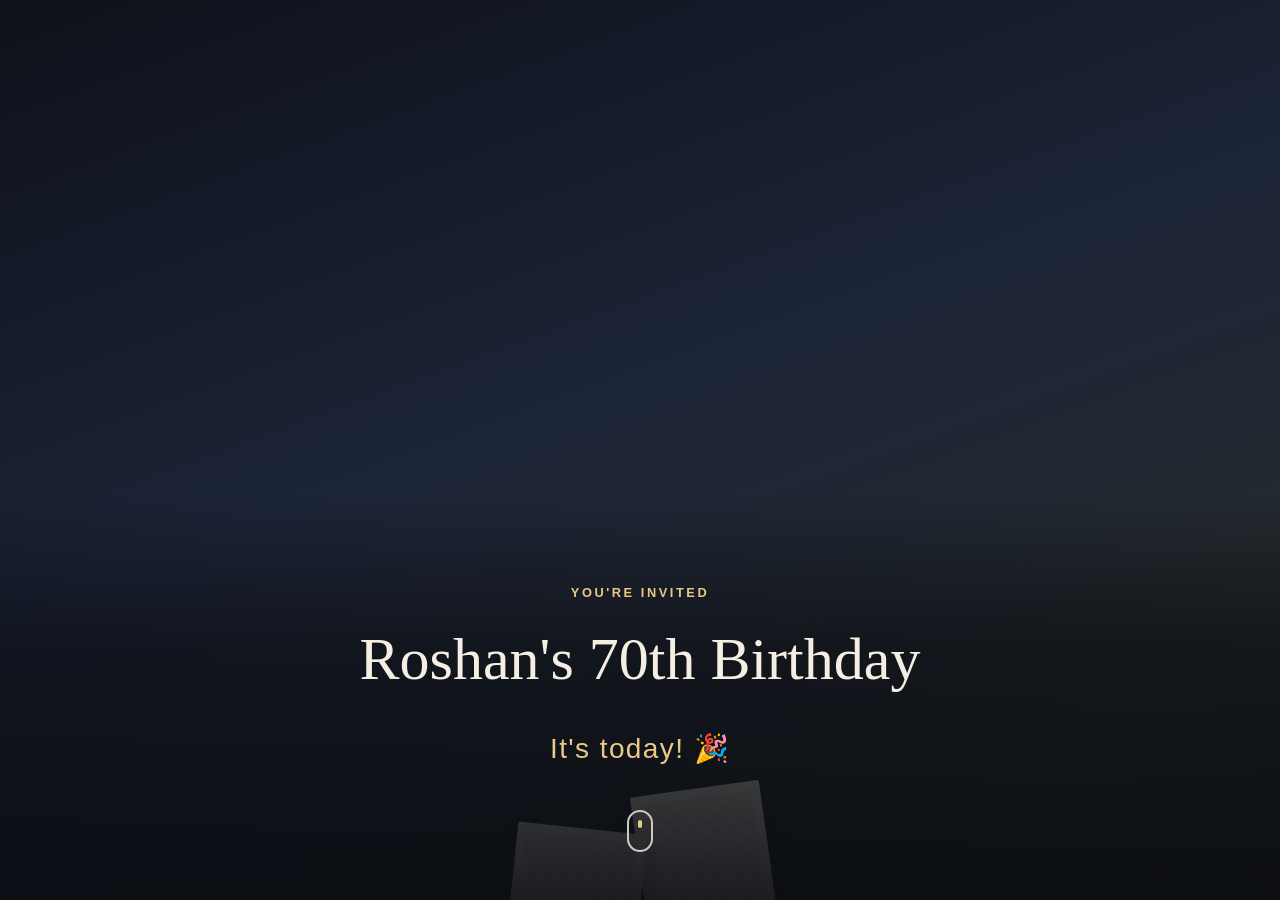
==== index.html @ 78802f28 "Add birthday landing page, admin dashboard, and Apps Script backend - index.html/css/js: hero countd" ====
<!DOCTYPE html>
<html lang="en">
<head>
<meta charset="UTF-8">
<meta name="viewport" content="width=device-width, initial-scale=1.0">
<title>Roshan's 70th Birthday</title>
<meta name="description" content="You're invited to Roshan's 70th Birthday, 2 August 2026. RSVP by 19 July 2026.">
<link rel="stylesheet" href="css/styles.css">
</head>
<body>

  <!-- Sticky confirmation banner, hidden until an RSVP exists in localStorage -->
  <div id="sticky-banner" class="sticky-banner" hidden>
    <span>&#9989; Your RSVP is confirmed. See you 2 August!</span>
    <button type="button" id="banner-view-details" class="banner-link">View details</button>
  </div>

  <main id="scroll-container" class="scroll-container">

    <!-- FOLD 1: HERO -->
    <section id="hero" class="fold hero" aria-label="Invitation">
      <!-- Host: drop the real photo at assets/hero.jpg. Falls back to a gradient if missing. -->
      <div id="hero-media" class="hero-media hero-media--fallback"></div>
      <div class="hero-overlay">
        <div class="hero-content">
          <p class="eyebrow">You're invited</p>
          <h1 class="hero-heading">Roshan's 70th Birthday</h1>
          <div id="hero-countdown" class="countdown countdown--hero" aria-live="polite">
            <span class="countdown-loading">Loading countdown...</span>
          </div>
        </div>
        <div class="scroll-indicator" aria-hidden="true">
          <span class="scroll-indicator-mouse"></span>
        </div>
      </div>
    </section>

    <!-- FOLD 2: DETAILS -->
    <section id="details" class="fold details" aria-label="Event details">
      <div class="details-collage" aria-hidden="true">
        <!-- Host: real photos go in assets/collage1.jpg, assets/collage2.jpg, assets/collage3.jpg, assets/collage4.jpg -->
        <div class="polaroid polaroid--1"><div class="polaroid-frame"></div></div>
        <div class="polaroid polaroid--2"><div class="polaroid-frame"></div></div>
        <div class="polaroid polaroid--3"><div class="polaroid-frame"></div></div>
        <div class="polaroid polaroid--4"><div class="polaroid-frame"></div></div>
      </div>

      <div class="details-content">
        <h2 class="section-heading">Details</h2>
        <ul class="details-list">
          <li><span class="details-icon" aria-hidden="true">&#128197;</span> 2 August 2026, 1:00 PM</li>
          <li><span class="details-icon" aria-hidden="true">&#128205;</span> 95 The Commenarra Parkway, Turramurra, New South Wales</li>
          <li><span class="details-icon" aria-hidden="true">&#9989;</span> RSVP by 19 July 2026 (to Tamara)</li>
        </ul>

        <div id="rsvp-countdown" class="countdown countdown--rsvp" aria-live="polite">
          <p class="countdown-label">RSVP deadline</p>
          <span class="countdown-loading">Loading countdown...</span>
        </div>

        <button type="button" id="rsvp-button" class="btn btn-primary" aria-haspopup="dialog">
          RSVP Now
        </button>
      </div>
    </section>

    <!-- ATTENDING SECTION -->
    <section id="attending" class="fold attending" aria-label="Attending guests">
      <div class="attending-content">
        <h2 class="section-heading">&#127881; Attending</h2>
        <ul id="attendee-list" class="attendee-list" aria-live="polite">
          <li class="attendee-loading">Loading guest list...</li>
        </ul>
      </div>
    </section>

    <!-- MAP SECTION -->
    <section id="map" class="fold map-section" aria-label="Location map">
      <h2 class="section-heading section-heading--map">Find us</h2>
      <div class="map-embed-wrap">
        <iframe
          class="map-embed"
          src=""
          data-src-config="MAP_EMBED_URL"
          loading="lazy"
          title="Map showing the event location at 95 The Commenarra Parkway, Turramurra, New South Wales"
          referrerpolicy="no-referrer-when-downgrade">
        </iframe>
      </div>
    </section>

  </main>

  <!-- RSVP MODAL -->
  <div id="rsvp-modal-backdrop" class="modal-backdrop" hidden>
    <div id="rsvp-modal" class="modal" role="dialog" aria-modal="true" aria-labelledby="rsvp-modal-title">
      <button type="button" id="modal-close" class="modal-close" aria-label="Close">&times;</button>
      <div id="modal-body" class="modal-body">
        <!-- Populated dynamically by main.js: RSVP form or post-confirmation screen -->
      </div>
    </div>
  </div>

  <script src="js/config.js"></script>
  <script src="js/main.js"></script>
</body>
</html>
---- css/styles.css ----
/* ===========================================================
   Roshan's 70th Birthday - Styles
   Palette: deep charcoal/navy base, warm gold accent, cream text
   =========================================================== */

:root {
  --color-bg: #12161f;
  --color-bg-alt: #1a2030;
  --color-navy: #1c2438;
  --color-gold: #d4af6a;
  --color-gold-bright: #e8c987;
  --color-cream: #f5efe3;
  --color-cream-dim: #cfc9bd;
  --color-error: #e08a7d;
  --color-success: #8fbf9f;

  --font-serif: Georgia, 'Iowan Old Style', 'Palatino Linotype', 'Book Antiqua', serif;
  --font-sans: -apple-system, BlinkMacSystemFont, 'Segoe UI', Roboto, Helvetica, Arial, sans-serif;

  --banner-height: 44px;
  --transition-fast: 0.2s ease;
  --transition-med: 0.4s ease;
}

* {
  box-sizing: border-box;
}

html, body {
  margin: 0;
  padding: 0;
  height: 100%;
}

body {
  background: var(--color-bg);
  color: var(--color-cream);
  font-family: var(--font-sans);
  line-height: 1.5;
  padding-top: 0;
}

body.has-banner {
  padding-top: var(--banner-height);
}

h1, h2, h3 {
  font-family: var(--font-serif);
  font-weight: 400;
  margin: 0;
}

button {
  font-family: inherit;
}

a {
  color: var(--color-gold-bright);
}

/* ===========================================================
   Scroll container / snap behaviour
   =========================================================== */

.scroll-container {
  height: 100vh;
  overflow-y: auto;
  scroll-snap-type: y mandatory;
  scroll-behavior: smooth;
}

body.has-banner .scroll-container {
  height: calc(100vh - var(--banner-height));
}

.fold {
  min-height: 100vh;
  width: 100%;
  scroll-snap-align: start;
  scroll-snap-stop: normal;
  position: relative;
  display: flex;
  flex-direction: column;
  justify-content: center;
}

/* Sections taller than viewport (details on short screens) should not trap
   the user under mandatory snap; switch lower folds to proximity so the
   user can keep scrolling past them, while fold1 -> fold2 stays a snappy
   mandatory jump. */
@media (max-height: 700px) {
  .scroll-container {
    scroll-snap-type: y proximity;
  }
}

/* ===========================================================
   Sticky banner
   =========================================================== */

.sticky-banner {
  position: fixed;
  top: 0;
  left: 0;
  right: 0;
  height: var(--banner-height);
  z-index: 500;
  background: var(--color-gold);
  color: var(--color-bg);
  display: flex;
  align-items: center;
  justify-content: center;
  gap: 0.75rem;
  font-size: 0.85rem;
  font-weight: 600;
  padding: 0 1rem;
  text-align: center;
  flex-wrap: wrap;
}

/* display: flex above would otherwise override the browser's [hidden] rule */
.sticky-banner[hidden] {
  display: none;
}

.banner-link {
  background: none;
  border: none;
  border-bottom: 1px solid var(--color-bg);
  color: var(--color-bg);
  cursor: pointer;
  font-size: 0.85rem;
  font-weight: 700;
  padding: 0;
}

/* ===========================================================
   Hero (Fold 1)
   =========================================================== */

.hero {
  background-color: var(--color-bg);
  overflow: hidden;
}

.hero-media {
  position: absolute;
  inset: 0;
  background-size: cover;
  background-position: center;
  z-index: 0;
}

.hero-media--fallback {
  background-image: linear-gradient(160deg, #0d1119 0%, #1c2438 45%, #2a2f24 100%);
}

.hero-media--photo {
  background-image: var(--hero-photo-url);
}

.hero-overlay {
  position: relative;
  z-index: 1;
  min-height: 100vh;
  display: flex;
  flex-direction: column;
  justify-content: flex-end;
  background: linear-gradient(to bottom, rgba(10, 12, 18, 0) 55%, rgba(10, 12, 18, 0.65) 72%, rgba(10, 12, 18, 0.92) 100%);
  padding: 2rem 1.5rem 3rem;
}

.hero-content {
  max-width: 800px;
  margin: 0 auto;
  width: 100%;
  text-align: center;
}

.eyebrow {
  color: var(--color-gold-bright);
  text-transform: uppercase;
  letter-spacing: 0.2em;
  font-size: 0.8rem;
  font-weight: 600;
  margin: 0 0 0.75rem;
}

.hero-heading {
  font-size: clamp(2rem, 7vw, 3.75rem);
  color: var(--color-cream);
  margin-bottom: 1.5rem;
  text-wrap: balance;
}

.countdown--hero {
  font-size: clamp(1.1rem, 4vw, 1.75rem);
  letter-spacing: 0.05em;
  color: var(--color-gold-bright);
  font-variant-numeric: tabular-nums;
}

.countdown-loading {
  color: var(--color-cream-dim);
  font-size: 1rem;
}

.countdown-unit {
  display: inline-block;
}

.countdown-final {
  font-size: clamp(1.3rem, 5vw, 2rem);
  color: var(--color-gold-bright);
}

.scroll-indicator {
  display: flex;
  justify-content: center;
  margin-top: 2.5rem;
}

.scroll-indicator-mouse {
  width: 26px;
  height: 42px;
  border: 2px solid var(--color-cream-dim);
  border-radius: 14px;
  position: relative;
  display: block;
}

.scroll-indicator-mouse::before {
  content: '';
  position: absolute;
  top: 8px;
  left: 50%;
  width: 4px;
  height: 8px;
  background: var(--color-gold-bright);
  border-radius: 2px;
  transform: translateX(-50%);
  animation: scroll-dot 1.6s ease infinite;
}

@keyframes scroll-dot {
  0% { opacity: 1; top: 8px; }
  70% { opacity: 0; top: 22px; }
  100% { opacity: 0; top: 22px; }
}

@media (prefers-reduced-motion: reduce) {
  .scroll-indicator-mouse::before {
    animation: none;
  }
}

/* ===========================================================
   Details (Fold 2)
   =========================================================== */

.details {
  background: var(--color-navy);
  padding: 6rem 1.5rem 4rem;
  align-items: center;
}

.details-collage {
  position: relative;
  max-width: 900px;
  margin: 0 auto;
  height: 0;
}

.polaroid {
  position: absolute;
  width: 130px;
  height: 155px;
  background: #ece6d8;
  border-radius: 2px;
  box-shadow: 0 10px 24px rgba(0, 0, 0, 0.35);
  padding: 10px 10px 26px;
  z-index: 0;
}

.polaroid-frame {
  width: 100%;
  height: 100%;
  background:
    repeating-linear-gradient(45deg, #d8d0bd 0, #d8d0bd 2px, #e4ddce 2px, #e4ddce 12px);
  border: 1px solid #d3cbb8;
}

.polaroid--1 { top: -270px; left: 2%; transform: rotate(-8deg); }
.polaroid--2 { top: -230px; right: 4%; transform: rotate(6deg); }
.polaroid--3 { top: 10px; left: 8%; transform: rotate(5deg); }
.polaroid--4 { top: 40px; right: 6%; transform: rotate(-5deg); }

.details-content {
  position: relative;
  z-index: 1;
  max-width: 640px;
  margin: 0 auto;
  text-align: center;
  background: rgba(28, 36, 56, 0.001); /* keeps stacking context, stays transparent */
}

.section-heading {
  font-size: clamp(1.75rem, 5vw, 2.5rem);
  color: var(--color-gold-bright);
  margin-bottom: 2rem;
}

.details-list {
  list-style: none;
  padding: 0;
  margin: 0 0 2.5rem;
  display: flex;
  flex-direction: column;
  gap: 1rem;
  font-size: 1.05rem;
  color: var(--color-cream);
}

.details-icon {
  margin-right: 0.4rem;
}

.countdown--rsvp {
  margin: 0 auto 2.5rem;
  padding: 0.85rem 1.25rem;
  background: rgba(212, 175, 106, 0.08);
  border: 1px solid rgba(212, 175, 106, 0.3);
  border-radius: 10px;
  display: inline-block;
  font-size: 0.95rem;
}

.countdown-label {
  margin: 0 0 0.35rem;
  font-size: 0.75rem;
  text-transform: uppercase;
  letter-spacing: 0.12em;
  color: var(--color-cream-dim);
}

/* ===========================================================
   Buttons
   =========================================================== */

.btn {
  display: inline-block;
  border: none;
  border-radius: 999px;
  padding: 0.9rem 2rem;
  font-size: 1rem;
  font-weight: 600;
  cursor: pointer;
  transition: transform var(--transition-fast), box-shadow var(--transition-fast), opacity var(--transition-fast);
}

.btn:hover:not(:disabled) {
  transform: translateY(-2px);
  box-shadow: 0 8px 20px rgba(212, 175, 106, 0.25);
}

.btn:focus-visible {
  outline: 2px solid var(--color-gold-bright);
  outline-offset: 3px;
}

.btn:disabled {
  opacity: 0.55;
  cursor: not-allowed;
  transform: none;
  box-shadow: none;
}

.btn-primary {
  background: var(--color-gold);
  color: #241d0f;
}

.btn-secondary {
  background: transparent;
  color: var(--color-cream);
  border: 1px solid rgba(245, 239, 227, 0.4);
}

.btn-secondary:hover:not(:disabled) {
  box-shadow: 0 8px 20px rgba(245, 239, 227, 0.1);
}

.btn-text {
  background: none;
  border: none;
  color: var(--color-cream-dim);
  text-decoration: underline;
  cursor: pointer;
  font-size: 0.9rem;
  padding: 0.4rem;
}

/* ===========================================================
   Attending section
   =========================================================== */

.attending {
  background: var(--color-bg);
  padding: 5rem 1.5rem;
  align-items: center;
}

.attending-content {
  max-width: 640px;
  margin: 0 auto;
  text-align: center;
}

.attendee-list {
  list-style: none;
  padding: 0;
  margin: 0;
  display: flex;
  flex-wrap: wrap;
  gap: 0.6rem;
  justify-content: center;
}

.attendee-list li {
  background: var(--color-bg-alt);
  border: 1px solid rgba(212, 175, 106, 0.25);
  border-radius: 999px;
  padding: 0.5rem 1.1rem;
  font-size: 0.95rem;
}

.attendee-loading,
.attendee-empty {
  background: none !important;
  border: none !important;
  color: var(--color-cream-dim);
}

/* ===========================================================
   Map section
   =========================================================== */

.map-section {
  background: var(--color-navy);
  padding: 4rem 1.5rem;
  align-items: center;
  min-height: auto;
}

.section-heading--map {
  text-align: center;
  margin-bottom: 1.5rem;
}

.map-embed-wrap {
  width: 100%;
  max-width: 1100px;
  margin: 0 auto;
  height: 400px;
  border-radius: 12px;
  overflow: hidden;
  box-shadow: 0 12px 30px rgba(0, 0, 0, 0.35);
}

.map-embed {
  width: 100%;
  height: 100%;
  border: 0;
  display: block;
}

/* ===========================================================
   Modal
   =========================================================== */

.modal-backdrop {
  position: fixed;
  inset: 0;
  background: rgba(8, 10, 16, 0.72);
  z-index: 1000;
  display: flex;
  align-items: center;
  justify-content: center;
  padding: 1rem;
}

.modal-backdrop[hidden] {
  display: none;
}

.modal {
  position: relative;
  background: var(--color-navy);
  border: 1px solid rgba(212, 175, 106, 0.25);
  border-radius: 16px;
  max-width: 480px;
  width: 100%;
  max-height: 90vh;
  overflow-y: auto;
  padding: 2.25rem 1.75rem 1.75rem;
  box-shadow: 0 20px 60px rgba(0, 0, 0, 0.5);
}

.modal-close {
  position: absolute;
  top: 0.75rem;
  right: 0.9rem;
  background: none;
  border: none;
  color: var(--color-cream-dim);
  font-size: 1.75rem;
  line-height: 1;
  cursor: pointer;
  padding: 0.25rem;
}

.modal-close:hover {
  color: var(--color-cream);
}

.modal-close:focus-visible,
.btn:focus-visible,
.btn-text:focus-visible,
input:focus-visible {
  outline: 2px solid var(--color-gold-bright);
  outline-offset: 2px;
}

.modal-title {
  font-size: 1.5rem;
  color: var(--color-gold-bright);
  margin-bottom: 1.25rem;
}

.form-field {
  margin-bottom: 1.1rem;
  display: flex;
  flex-direction: column;
  gap: 0.4rem;
}

.form-field label {
  font-size: 0.85rem;
  color: var(--color-cream-dim);
}

.form-field input {
  background: var(--color-bg);
  border: 1px solid rgba(245, 239, 227, 0.25);
  border-radius: 8px;
  padding: 0.65rem 0.85rem;
  color: var(--color-cream);
  font-size: 1rem;
}

.form-field input:focus {
  border-color: var(--color-gold);
}

/* Honeypot: visually hidden but not display:none, so simple bots that skip
   display:none fields still see (and fill) this one. */
.hp-field {
  position: absolute;
  left: -9999px;
  top: auto;
  width: 1px;
  height: 1px;
  overflow: hidden;
}

.modal-actions {
  display: flex;
  gap: 0.75rem;
  margin-top: 1.5rem;
}

.modal-actions .btn {
  flex: 1;
}

.form-error {
  color: var(--color-error);
  font-size: 0.9rem;
  margin-top: 0.75rem;
  min-height: 1.2em;
}

.confirmation-message {
  font-size: 1.2rem;
  margin-bottom: 1.5rem;
  text-align: center;
}

.confirmation-actions {
  display: flex;
  flex-direction: column;
  gap: 0.75rem;
  margin-bottom: 1.5rem;
}

.upload-block {
  border-top: 1px solid rgba(245, 239, 227, 0.15);
  padding-top: 1.25rem;
  margin-top: 1rem;
}

.upload-block h3 {
  font-size: 1.05rem;
  color: var(--color-gold-bright);
  margin-bottom: 0.75rem;
}

.upload-status {
  margin-top: 0.75rem;
  display: flex;
  flex-direction: column;
  gap: 0.35rem;
  font-size: 0.85rem;
}

.upload-status-item.is-success {
  color: var(--color-success);
}

.upload-status-item.is-error {
  color: var(--color-error);
}

.upload-limit-note {
  margin-top: 0.6rem;
  font-size: 0.85rem;
  color: var(--color-cream-dim);
}

.done-row {
  display: flex;
  justify-content: flex-end;
  margin-top: 1.5rem;
}

/* ===========================================================
   Responsive
   =========================================================== */

@media (max-width: 600px) {
  .details-collage {
    position: static;
    height: auto;
    display: flex;
    gap: 0.75rem;
    justify-content: center;
    margin-bottom: 1.5rem;
    flex-wrap: wrap;
  }

  .polaroid {
    position: static;
    width: 64px;
    height: 78px;
    padding: 5px 5px 14px;
    transform: none !important;
  }

  .details {
    padding: 4.5rem 1.25rem 3rem;
  }

  .modal {
    padding: 2rem 1.25rem 1.25rem;
  }
}

@media (min-width: 601px) {
  .details-collage {
    height: 260px;
  }
}
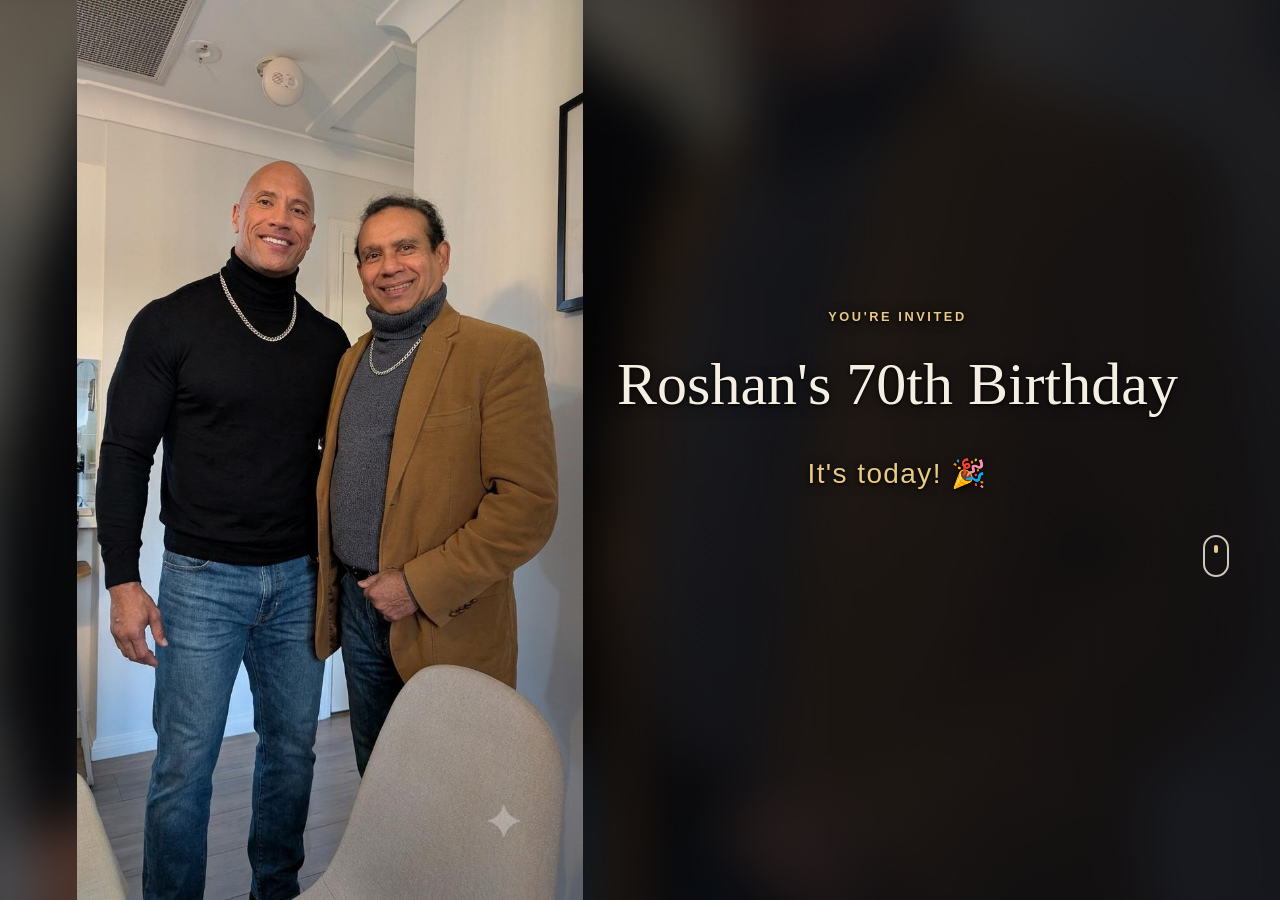
==== commit 5ef0342d: "Add collage photos and fix address spelling to Comenarra - Four guest photos resized to ~800px web v" ====
--- a/index.html
+++ b/index.html
@@ -38,18 +38,17 @@
     <!-- FOLD 2: DETAILS -->
     <section id="details" class="fold details" aria-label="Event details">
       <div class="details-collage" aria-hidden="true">
-        <!-- Host: real photos go in assets/collage1.jpg, assets/collage2.jpg, assets/collage3.jpg, assets/collage4.jpg -->
-        <div class="polaroid polaroid--1"><div class="polaroid-frame"></div></div>
-        <div class="polaroid polaroid--2"><div class="polaroid-frame"></div></div>
-        <div class="polaroid polaroid--3"><div class="polaroid-frame"></div></div>
-        <div class="polaroid polaroid--4"><div class="polaroid-frame"></div></div>
+        <div class="polaroid polaroid--1"><div class="polaroid-frame"><img src="assets/collage1.jpg" alt=""></div></div>
+        <div class="polaroid polaroid--2"><div class="polaroid-frame"><img src="assets/collage2.jpg" alt=""></div></div>
+        <div class="polaroid polaroid--3"><div class="polaroid-frame"><img src="assets/collage3.jpg" alt=""></div></div>
+        <div class="polaroid polaroid--4"><div class="polaroid-frame"><img src="assets/collage4.jpg" alt=""></div></div>
       </div>
 
       <div class="details-content">
         <h2 class="section-heading">Details</h2>
         <ul class="details-list">
           <li><span class="details-icon" aria-hidden="true">&#128197;</span> 2 August 2026, 1:00 PM</li>
-          <li><span class="details-icon" aria-hidden="true">&#128205;</span> 95 The Commenarra Parkway, Turramurra, New South Wales</li>
+          <li><span class="details-icon" aria-hidden="true">&#128205;</span> 95 The Comenarra Parkway, Turramurra, New South Wales</li>
           <li><span class="details-icon" aria-hidden="true">&#9989;</span> RSVP by 19 July 2026 (to Tamara)</li>
         </ul>
 
@@ -83,7 +82,7 @@
           src=""
           data-src-config="MAP_EMBED_URL"
           loading="lazy"
-          title="Map showing the event location at 95 The Commenarra Parkway, Turramurra, New South Wales"
+          title="Map showing the event location at 95 The Comenarra Parkway, Turramurra, New South Wales"
           referrerpolicy="no-referrer-when-downgrade">
         </iframe>
       </div>
--- a/css/styles.css
+++ b/css/styles.css
@@ -159,6 +159,39 @@
   background-image: var(--hero-photo-url);
 }
 
+/* On landscape screens a portrait cover crop cuts off heads and floor.
+   Show the full photo (contain) over a blurred, darkened copy that
+   fills the empty sides. The element's own background paints beneath
+   negative z-index pseudos, so both layers go on pseudo-elements:
+   ::before blurred fill, ::after sharp full photo. */
+@media (orientation: landscape) and (min-width: 700px) {
+  .hero-media--photo {
+    background-image: none;
+    overflow: hidden;
+  }
+
+  .hero-media--photo::before,
+  .hero-media--photo::after {
+    content: "";
+    position: absolute;
+    inset: 0;
+    background-image: var(--hero-photo-url);
+    background-position: center;
+    background-repeat: no-repeat;
+  }
+
+  .hero-media--photo::before {
+    background-size: cover;
+    filter: blur(24px) brightness(0.45);
+    transform: scale(1.1); /* hide blur edge bleed */
+  }
+
+  .hero-media--photo::after {
+    background-size: contain;
+    background-position: left 6vw center;
+  }
+}
+
 .hero-overlay {
   position: relative;
   z-index: 1;
@@ -166,8 +199,14 @@
   display: flex;
   flex-direction: column;
   justify-content: flex-end;
-  background: linear-gradient(to bottom, rgba(10, 12, 18, 0) 55%, rgba(10, 12, 18, 0.65) 72%, rgba(10, 12, 18, 0.92) 100%);
+  background: linear-gradient(to bottom, rgba(10, 12, 18, 0.35) 0%, rgba(10, 12, 18, 0) 28%, rgba(10, 12, 18, 0) 42%, rgba(10, 12, 18, 0.55) 56%, rgba(10, 12, 18, 0.85) 72%, rgba(10, 12, 18, 0.97) 100%);
   padding: 2rem 1.5rem 3rem;
+}
+
+.hero-content .eyebrow,
+.hero-content .hero-heading,
+.hero-content .countdown {
+  text-shadow: 0 1px 3px rgba(0, 0, 0, 0.85), 0 2px 12px rgba(0, 0, 0, 0.6);
 }
 
 .hero-content {
@@ -175,6 +214,23 @@
   margin: 0 auto;
   width: 100%;
   text-align: center;
+}
+
+/* Landscape: the full photo is docked left, so keep text clear of it
+   by centering the content in the remaining right-hand space.
+   (Must come after the base .hero-content rule to win the cascade.) */
+@media (orientation: landscape) and (min-width: 700px) {
+  .hero-overlay {
+    justify-content: center;
+    align-items: flex-end;
+    background: linear-gradient(to right, rgba(10, 12, 18, 0) 40%, rgba(10, 12, 18, 0.55) 62%, rgba(10, 12, 18, 0.75) 100%);
+    padding-right: 4vw;
+  }
+
+  .hero-content {
+    width: 55%;
+    margin: 0;
+  }
 }
 
 .eyebrow {
@@ -262,6 +318,8 @@
   background: var(--color-navy);
   padding: 6rem 1.5rem 4rem;
   align-items: center;
+  /* Polaroids are decorative and must never bleed into adjacent folds */
+  overflow: hidden;
 }
 
 .details-collage {
@@ -285,15 +343,29 @@
 .polaroid-frame {
   width: 100%;
   height: 100%;
+  /* Pattern shows only while the photo loads or if it is missing */
   background:
     repeating-linear-gradient(45deg, #d8d0bd 0, #d8d0bd 2px, #e4ddce 2px, #e4ddce 12px);
   border: 1px solid #d3cbb8;
-}
-
-.polaroid--1 { top: -270px; left: 2%; transform: rotate(-8deg); }
-.polaroid--2 { top: -230px; right: 4%; transform: rotate(6deg); }
-.polaroid--3 { top: 10px; left: 8%; transform: rotate(5deg); }
-.polaroid--4 { top: 40px; right: 6%; transform: rotate(-5deg); }
+  overflow: hidden;
+}
+
+.polaroid-frame img {
+  width: 100%;
+  height: 100%;
+  object-fit: cover;
+  /* Bias the crop upward so faces stay in frame on landscape photos */
+  object-position: center 30%;
+  display: block;
+}
+
+/* Percent offsets are relative to the whole section (see the min-width
+   rule below), so the polaroids scatter around the centered text and
+   stay inside the fold at every viewport size. */
+.polaroid--1 { top: 8%; left: 3%; transform: rotate(-8deg); }
+.polaroid--2 { top: 16%; right: 5%; transform: rotate(6deg); }
+.polaroid--3 { bottom: 10%; left: 8%; transform: rotate(5deg); }
+.polaroid--4 { bottom: 18%; right: 6%; transform: rotate(-5deg); }
 
 .details-content {
   position: relative;
@@ -603,6 +675,28 @@
   margin-bottom: 1.5rem;
 }
 
+.calendar-help {
+  background: rgba(245, 239, 227, 0.08);
+  border-left: 3px solid var(--color-gold);
+  border-radius: 4px;
+  padding: 0.75rem 1rem;
+  margin-bottom: 1.5rem;
+  font-size: 0.85rem;
+  color: var(--color-cream-dim);
+}
+
+.calendar-help p {
+  margin: 0 0 0.5rem;
+}
+
+.calendar-help p:last-child {
+  margin-bottom: 0;
+}
+
+.calendar-help[hidden] {
+  display: none;
+}
+
 .upload-block {
   border-top: 1px solid rgba(245, 239, 227, 0.15);
   padding-top: 1.25rem;
@@ -677,6 +771,24 @@
 
 @media (min-width: 601px) {
   .details-collage {
-    height: 260px;
-  }
-}
+    position: absolute;
+    inset: 0;
+    max-width: none;
+    height: auto;
+    margin: 0;
+  }
+}
+
+/* Mid-size screens: smaller polaroids so they clear the centered text */
+@media (min-width: 601px) and (max-width: 1099px) {
+  .polaroid {
+    width: 96px;
+    height: 116px;
+    padding: 7px 7px 18px;
+  }
+
+  .polaroid--1 { left: 1%; }
+  .polaroid--2 { right: 1%; }
+  .polaroid--3 { left: 2%; }
+  .polaroid--4 { right: 2%; }
+}
